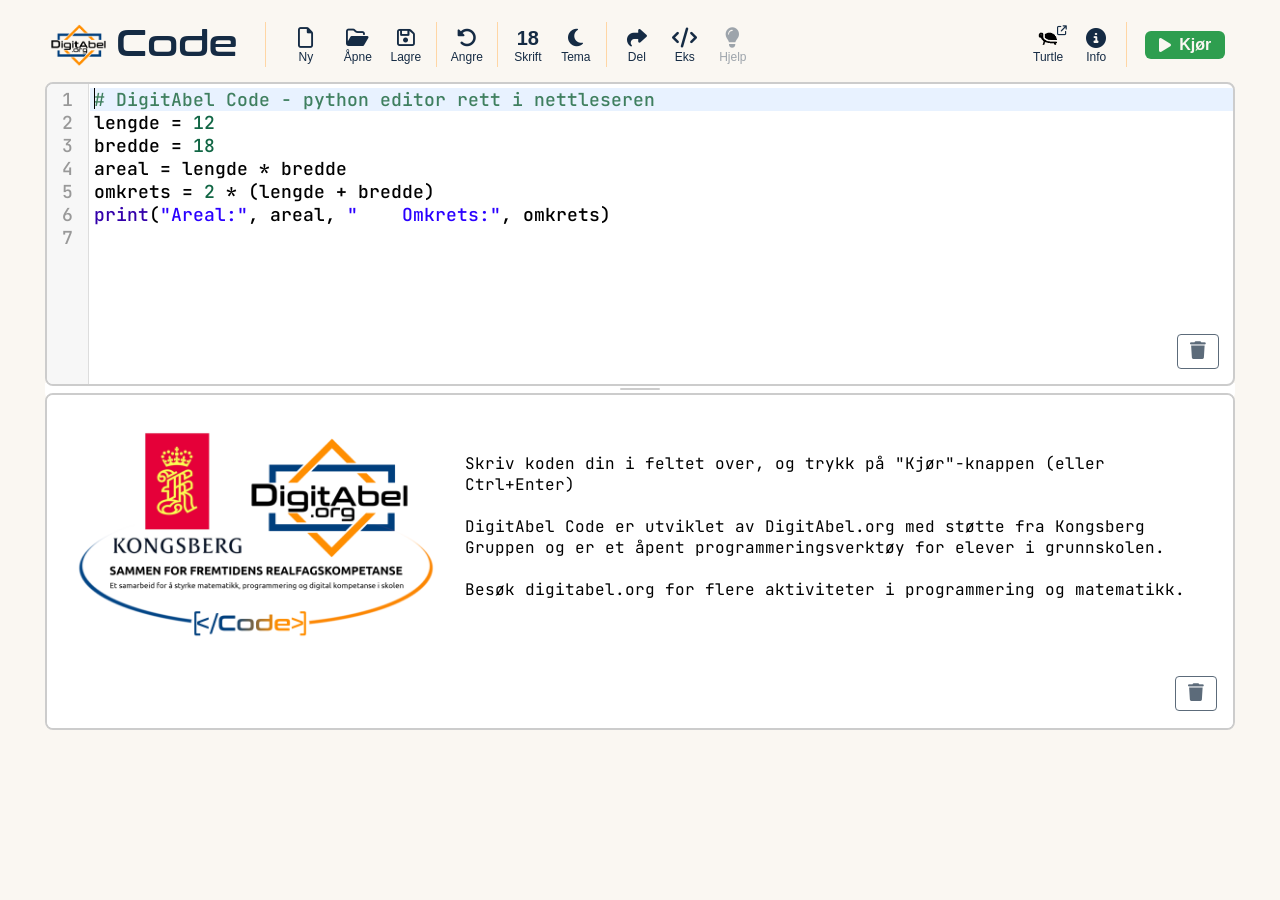
==== index.html @ 137e3df0 "v0.63" ====
<!DOCTYPE html>
<html lang="no">
<head>
<meta charset="UTF-8">
<title>DigitAbel Code - Python-editor</title>

<!-- Favicon (absolutt sti) -->
<link rel="icon" type="image/png" href="/img/icon-192x192.png">
<!-- Apple Touch Icon (absolutt sti) -->
<link rel="apple-touch-icon" href="/img/icon-192x192.png">

<!-- CodeMirror -->
<link rel="stylesheet" href="/codemirror/codemirror.min.css">
<link rel="stylesheet" href="/codemirror/theme/dracula.min.css">
<link rel="stylesheet" href="/codemirror/theme/eclipse.min.css">
<script src="/codemirror/codemirror.min.js"></script>
<script src="/codemirror/mode/python/python.min.js"></script>
<script src="/codemirror/addon/edit/matchbrackets.min.js"></script>
<script src="/codemirror/addon/edit/closebrackets.min.js"></script>
<script src="/codemirror/addon/selection/active-line.min.js"></script>
<link rel="stylesheet" href="/codemirror/addon/hint/show-hint.min.css">
<script src="/codemirror/addon/hint/show-hint.min.js"></script>
<script src="/codemirror/addon/hint/python-hint.min.js"></script>
<link rel="stylesheet" href="/codemirror/addon/fold/foldgutter.min.css">
<script src="/codemirror/addon/fold/foldcode.min.js"></script>
<script src="/codemirror/addon/fold/foldgutter.min.js"></script>
<script src="/codemirror/addon/fold/indent-fold.min.js"></script>

<!-- Fonter-->
<link rel="preconnect" href="https://fonts.googleapis.com">
<link rel="preconnect" href="https://fonts.gstatic.com" crossorigin>
<link href="https://fonts.googleapis.com/css2?family=JetBrains+Mono:wght@400;500&display=swap" rel="stylesheet">
<link rel="stylesheet" href="https://cdnjs.cloudflare.com/ajax/libs/font-awesome/6.4.0/css/all.min.css">

<!-- Pyodide (v0.25.0, ligger på egen server så skoler som sperrer CDN-er også får Python).
     Pakker som ikke ligger i /pyodide/ hentes fra jsdelivr via absolutte URL-er i pyodide-lock.json -->
<script src="/pyodide/pyodide.js"></script>

<!-- Kobling til CSS-->
<link rel="stylesheet" href="/css/pyted.css">

<!-- Kobling som kreves for PWA -->
<link rel="manifest" href="/manifest.json">

</head>

<!-- BODY -->
<body class="light">

<!-- BETA 
<img id="imgbeta" src="img/beta.png">
-->

<!-- LOGO RIGHT-->
<!--
<a href="https://digitabel.org" target="_blank"> 
    <img id="logo_light" src="img/logo_100_trans.png" style="display: block; z-index: 1000;">
</a>
<a href="https://digitabel.org" target="_blank">
<img id="logo_dark" src="img/logo_100_trans_white.png" style="display: none; z-index: 1000;">
</a>
-->

<!-- INFO-modal -->
<div id="shortcut-modal" class="modal">
    <div class="modal-content">
        <table style="width: 780px;">
            <tr>
                <td><h2 id="popinfo_head">DigitAbel Code</h2>
                    <h3>Skriv og kjør python på nett</h3>
                    <p style="margin-top: -20px; font-weight: 700; font-size: 0.83em;">v0.63</p>
                </td>
                <td style="text-align: right;">
                    <img src="img/logo_200_trans.png" class="modal-logo-light" alt="DigitAbel" style="width: 150px; margin-top: -25px;">
                    <img src="img/logo_100_trans_white.png" class="modal-logo-dark" alt="DigitAbel" style="width: 150px; margin-top: -25px; display: none;">
                </td>
            </tr>
        </table>
        
        <p id="popinfo">DigitAbel Code gir elever i grunnskolen et enkelt sted å skrive og kjøre egen Python-kode
            direkte i nettleseren – uten installasjon eller oppsett. Biblioteker som NumPy og Matplotlib
            følger med, slik at elevene også kan utforske beregninger, visualisering og programmering
            med kraftige verktøy.<br>Tjenesten er laget av DigitAbel.org som et supplement til de andre ressursene våre.
            DigitAbel Code skal være en lett tilgjengelig læringsarena – ikke en fullverdig erstatning for
            utviklingsmiljøer som Thonny, Visual Studio Code eller Jupyter.
        </p>
        <h4>Tastatursnarveier:</h4>
        <div class="shortcut-columns">
            <div class="shortcut-list">
                <span><kbd>Ctrl</kbd> + <kbd>Enter</kbd> → Kjør</span>
                <span><kbd>Ctrl</kbd> + <kbd>O</kbd> → Åpne</span>
            </div>
            <div class="shortcut-list">
                <span><kbd>Ctrl</kbd> + <kbd>S</kbd> → Lagre</span>
                <span><kbd>Ctrl</kbd> + <kbd>Z</kbd> → Angre</span>
            </div>
            <div class="shortcut-list">
                <span><kbd>Ctrl</kbd> + <kbd>+</kbd> → Zoom inn</span>
                <span><kbd>Ctrl</kbd> + <kbd>-</kbd> → Zoom ut</span>
            </div>
        </div>
        <table style="width: 100%;">
            <tr>
                <td>
                    <button id="checkForUpdatesBtn" class="update-btn">Oppdater DigitAbel Code</button>
                    <button id="installAppBtn" class="update-btn" style="display:none;">Installer app</button>
                </td>
                <td style="text-align: right;"><button id="close-modal">Lukk</button></td>
            </tr>
        </table>
        
        
        <p style="font-size: 12px;">
            DigitAbel Code er laget av <a href="https://digitabel.org/" class="modal-link">digitabel.org</a>, med hjelp av opensource-programmene
             <a href="https://pyodide.org/en/stable/#" class="modal-link">pyodide</a> og
              <a href="https://codemirror.net/" class="modal-link">codemirror</a>. Har du en tilbakemelding, eller ønsker
              å kontakte oss, gå til våre <a href="https://digitabel.org/om-digitabel/kontakt/" class="modal-link">kontakt-sider</a>.
              Les også vår <a href="/personvern.html" class="modal-link">personvernerklæring</a>.
        </p>
    </div>
</div>

<!-- EKSEMPLER-modal -->
 <div id="examples-modal" class="modal">
    <div class="modal-content">
        <!--<span id="close-examples-modal" class="close">&times;</span>-->
        <h2>Velg et kodeeksempel</h2>
        <div id="examples-tabs" role="tablist"></div>
        <div id="examples-grid"></div>
        <button id="close-examples-modal" style="background-color: #ffb86c; color: #282a36;">Lukk</button>
    </div>
</div>

<!-- LASTER-side -->
<div id="loading">
    <img src="img/logo_100_trans_white.png">
    <div class="loading-title">DigitAbel Code</div>
    <div style="margin: 1em 0;"><i class="fa-solid fa-hourglass"></i> Laster Python-miljø for DigitAbel Code 0.63</div>
    <!-- Fylles av showLoadingProblem() i js/pyted.js hvis lastingen er treg eller feiler -->
    <div id="loading-problem" style="display: none;">
        <p id="loading-problem-text"></p>
        <button id="loading-retry" onclick="location.reload()">Prøv igjen</button>
    </div>
</div>

<!-- VERKTØY-rad -->
 <div class="topframe">
<!-- LOGO + OVERSKRIFT -->
<div class="brand">
    <a href="https://digitabel.org" target="_blank" rel="noopener">
        <img id="logo_code_light" src="img/logo_100_trans.png" alt="DigitAbel Code" style="display: block;">
        <img id="logo_code_dark" src="img/logo_100_trans_white.png" alt="DigitAbel Code" style="display: none;">
    </a>
    <div id="banner-light" class="banner"><p id="head1_light">Code</p></div>
    <div id="banner-dark" class="banner" style="display: none;"><p id="head1_dark">Code</p></div>
</div>
<span class="toolbar-divider"></span>
<div id="toolbar" style="text-align: left;">
    <a class="toolbar-btn" href="https://code.digitabel.org/" target="_blank" rel="noopener" title="Nytt vindu"><i class="fa-regular fa-file" style="text-decoration: none; color: white;">  </i><span class="btn-label">Ny</span></a>
    <button onclick="openFile()" title="Åpne (Ctrl+O)"><i class="fa-regular fa-folder-open"></i><span class="btn-label">Åpne</span></button>
    <button onclick="saveCode()" title="Lagre (Ctrl+S)"><i class="fa-regular fa-floppy-disk"></i><span class="btn-label">Lagre</span></button>
    <span class="toolbar-divider"></span>
    <button id="undo-button" title="Angre (Ctrl+Z)" onclick="undoEditor()"><i class="fa-solid fa-rotate-left"></i><span class="btn-label">Angre</span></button>
    <span class="toolbar-divider"></span>
    <label class="toolbar-btn toolbar-select" title="Skriftstørrelse">
    <select id="fontSizeSelect" onchange="fontSize(this.value)" title="Skriftstørrelse">
        <option value="12">12</option>
        <option value="14">14</option>
        <option value="16">16</option>
        <option value="18" selected>18</option>
        <option value="20">20</option>
        <option value="24">24</option>
        <option value="28">28</option>
        <option value="32">32</option>
    </select>
    <span class="btn-label">Skrift</span>
    </label>
    <button id="theme-toggle" title="Bytt tema" class="theme-button"><i class="fa-solid fa-moon"></i><span class="btn-label">Tema</span></button>
    <span class="toolbar-divider"></span>
    <button id="share-button" title="Del kode"><i class="fa-solid fa-share"></i><span class="btn-label">Del</span></button>
    <button id="examples-button" title="Kodeeksempler"><i class="fa-solid fa-code"> </i><span class="btn-label">Eks</span></button>
    <button id="autocomplete-toggle" title="Kodehjelp av/på"><i class="fa-solid fa-lightbulb"></i><span class="btn-label">Hjelp</span></button>
    <button id="turtle-button" onclick="åpneTurtle()" title="Turtle-editor (ny fane)"><span class="turtle-icon"><img src="img/turtle-icon.png" class="turtle-img" alt="" aria-hidden="true"><i class="fa-solid fa-arrow-up-right-from-square turtle-ext" aria-hidden="true"></i></span><span class="btn-label">Turtle</span></button>
    <button id="info-button" title="Informasjon"><i class="fas fa-info-circle"></i><span class="btn-label">Info</span></button>
    <span class="toolbar-divider"></span>
</div>
<!-- KJØR-knapp helt til høyre i topframe (#toolbar har flex: 1 og skyver den ut) -->
<button title="Kjør kode (Ctrl+Enter)" onclick="runPython()" id="run-button"><i class="fas fa-play"></i><span class="btn-label">Kjør</span></button>
</div>

<!-- EDITOR -->
<div class="editor-wrapper">
    <textarea id="code"># DigitAbel Code - python editor rett i nettleseren
lengde = 12
bredde = 18
areal = lengde * bredde
omkrets = 2 * (lengde + bredde)
print("Areal:", areal, "    Omkrets:", omkrets)
</textarea>
    <button title="Fjern alt" onclick="clearEditor()" id="tom_editor" class="corner-button clear-button" style="bottom: 12px;">
        <i class="fas fa-trash"></i>
    </button>
</div>
<div id="editor-resize-handle" class="editor-resize-handle" title="Dra for å endre høyden på editoren"></div>

<!-- KJØRÆR-spinner -->
<div id="loading-indicator" style="display: none;">
  <span class="spinner"></span> <span id="loading-text">Kjører kode...</span>
</div>

<input type="file" id="fileInput" accept=".py" style="display:none">

<!-- PLOT-vindu -->
<div id="plot"></div>

<!-- FJERN-knapp fra output -->
<div class="output-wrapper">
    <button title="Fjern alt" onclick="clearOutput()" id="clear-output-button" class="corner-button clear-button" style="bottom: 12px;">
        <i class="fas fa-trash"></i></button>
    <div id="output-welcome">
        <img id="output-welcome-logo-light" src="/img/digitabel-kongsberg.png" alt="DigitAbel Code" style="display: block;">
        <img id="output-welcome-logo-dark" src="/img/digitabel-kongsberg_dark.png" alt="DigitAbel Code" style="display: none;">
        <p>Skriv koden din i feltet over, og trykk på "Kjør"-knappen (eller Ctrl+Enter)<br><br>DigitAbel Code er utviklet 
            av DigitAbel.org med støtte fra Kongsberg Gruppen og er et åpent programmeringsverktøy for elever i grunnskolen.
        <br><br>Besøk digitabel.org for flere aktiviteter i programmering og matematikk.</p>
    </div>
    <pre id="output" style="min-height: 50px;"><br>
    </pre>
</div>

<!-- Elevtilpasset tilbakemelding -->
<div id="error-message"></div>

<!-- Kobling til JS-->
<script src="/js/log.js"></script>
<script src="/js/pyted.js"></script>
<script src="/js/errorTranslations.js"></script>
<script src="/js/loadSelectedExample.js"></script>
<script src="/js/eksempler/trinn5.js"></script>
<script src="/js/eksempler/trinn6.js"></script>
<script src="/js/eksempler/trinn7.js"></script>
<script src="/js/eksempler/trinn8.js"></script>
<script src="/js/eksempler/trinn9.js"></script>
<script src="/js/eksempler/trinn10.js"></script>
<script src="/js/eksempler/mer.js"></script>
<script src="/js/functions.js"></script>

</body>
</html>
---- codemirror/codemirror.min.css ----
.CodeMirror {
  font-family: monospace;
  height: 300px;
  color: #000;
  direction: ltr;
}
.CodeMirror-lines {
  padding: 4px 0;
}
.CodeMirror pre.CodeMirror-line,
.CodeMirror pre.CodeMirror-line-like {
  padding: 0 4px;
}
.CodeMirror-gutter-filler,
.CodeMirror-scrollbar-filler {
  background-color: #fff;
}
.CodeMirror-gutters {
  border-right: 1px solid #ddd;
  background-color: #f7f7f7;
  white-space: nowrap;
}
.CodeMirror-linenumber {
  padding: 0 3px 0 5px;
  min-width: 20px;
  text-align: right;
  color: #999;
  white-space: nowrap;
}
.CodeMirror-guttermarker {
  color: #000;
}
.CodeMirror-guttermarker-subtle {
  color: #999;
}
.CodeMirror-cursor {
  border-left: 1px solid #000;
  border-right: none;
  width: 0;
}
.CodeMirror div.CodeMirror-secondarycursor {
  border-left: 1px solid silver;
}
.cm-fat-cursor .CodeMirror-cursor {
  width: auto;
  border: 0!important;
  background: #7e7;
}
.cm-fat-cursor div.CodeMirror-cursors {
  z-index: 1;
}
.cm-fat-cursor .CodeMirror-line::selection,
.cm-fat-cursor .CodeMirror-line>span::selection,
.cm-fat-cursor .CodeMirror-line>span>span::selection {
  background: 0 0;
}
.cm-fat-cursor .CodeMirror-line::-moz-selection,
.cm-fat-cursor .CodeMirror-line>span::-moz-selection,
.cm-fat-cursor .CodeMirror-line>span>span::-moz-selection {
  background: 0 0;
}
.cm-fat-cursor {
  caret-color: transparent;
}
@-moz-keyframes blink {
  50% {
    background-color: transparent;
  }
}
@-webkit-keyframes blink {
  50% {
    background-color: transparent;
  }
}
@keyframes blink {
  50% {
    background-color: transparent;
  }
}
.cm-tab {
  display: inline-block;
  text-decoration: inherit;
}
.CodeMirror-rulers {
  position: absolute;
  left: 0;
  right: 0;
  top: -50px;
  bottom: 0;
  overflow: hidden;
}
.CodeMirror-ruler {
  border-left: 1px solid #ccc;
  top: 0;
  bottom: 0;
  position: absolute;
}
.cm-s-default .cm-header {
  color: #00f;
}
.cm-s-default .cm-quote {
  color: #090;
}
.cm-negative {
  color: #d44;
}
.cm-positive {
  color: #292;
}
.cm-header,
.cm-strong {
  font-weight: 700;
}
.cm-em {
  font-style: italic;
}
.cm-link {
  text-decoration: underline;
}
.cm-strikethrough {
  text-decoration: line-through;
}
.cm-s-default .cm-keyword {
  color: #708;
}
.cm-s-default .cm-atom {
  color: #219;
}
.cm-s-default .cm-number {
  color: #164;
}
.cm-s-default .cm-def {
  color: #00f;
}
.cm-s-default .cm-variable-2 {
  color: #05a;
}
.cm-s-default .cm-type,
.cm-s-default .cm-variable-3 {
  color: #085;
}
.cm-s-default .cm-comment {
  color: #a50;
}
.cm-s-default .cm-string {
  color: #a11;
}
.cm-s-default .cm-string-2 {
  color: #f50;
}
.cm-s-default .cm-meta {
  color: #555;
}
.cm-s-default .cm-qualifier {
  color: #555;
}
.cm-s-default .cm-builtin {
  color: #30a;
}
.cm-s-default .cm-bracket {
  color: #997;
}
.cm-s-default .cm-tag {
  color: #170;
}
.cm-s-default .cm-attribute {
  color: #00c;
}
.cm-s-default .cm-hr {
  color: #999;
}
.cm-s-default .cm-link {
  color: #00c;
}
.cm-s-default .cm-error {
  color: red;
}
.cm-invalidchar {
  color: red;
}
.CodeMirror-composing {
  border-bottom: 2px solid;
}
div.CodeMirror span.CodeMirror-matchingbracket {
  color: #0b0;
}
div.CodeMirror span.CodeMirror-nonmatchingbracket {
  color: #a22;
}
.CodeMirror-matchingtag {
  background: rgba(255,150,0,.3);
}
.CodeMirror-activeline-background {
  background: #e8f2ff;
}
.CodeMirror {
  position: relative;
  overflow: hidden;
  background: #fff;
}
.CodeMirror-scroll {
  overflow: scroll!important;
  margin-bottom: -50px;
  margin-right: -50px;
  padding-bottom: 50px;
  height: 100%;
  outline: 0;
  position: relative;
  z-index: 0;
}
.CodeMirror-sizer {
  position: relative;
  border-right: 50px solid transparent;
}
.CodeMirror-gutter-filler,
.CodeMirror-hscrollbar,
.CodeMirror-scrollbar-filler,
.CodeMirror-vscrollbar {
  position: absolute;
  z-index: 6;
  display: none;
  outline: 0;
}
.CodeMirror-vscrollbar {
  right: 0;
  top: 0;
  overflow-x: hidden;
  overflow-y: scroll;
}
.CodeMirror-hscrollbar {
  bottom: 0;
  left: 0;
  overflow-y: hidden;
  overflow-x: scroll;
}
.CodeMirror-scrollbar-filler {
  right: 0;
  bottom: 0;
}
.CodeMirror-gutter-filler {
  left: 0;
  bottom: 0;
}
.CodeMirror-gutters {
  position: absolute;
  left: 0;
  top: 0;
  min-height: 100%;
  z-index: 3;
}
.CodeMirror-gutter {
  white-space: normal;
  height: 100%;
  display: inline-block;
  vertical-align: top;
  margin-bottom: -50px;
}
.CodeMirror-gutter-wrapper {
  position: absolute;
  z-index: 4;
  background: 0 0!important;
  border: none!important;
}
.CodeMirror-gutter-background {
  position: absolute;
  top: 0;
  bottom: 0;
  z-index: 4;
}
.CodeMirror-gutter-elt {
  position: absolute;
  cursor: default;
  z-index: 4;
}
.CodeMirror-gutter-wrapper ::selection {
  background-color: transparent;
}
.CodeMirror-gutter-wrapper ::-moz-selection {
  background-color: transparent;
}
.CodeMirror-lines {
  cursor: text;
  min-height: 1px;
}
.CodeMirror pre.CodeMirror-line,
.CodeMirror pre.CodeMirror-line-like {
  -moz-border-radius: 0;
  -webkit-border-radius: 0;
  border-radius: 0;
  border-width: 0;
  background: 0 0;
  font-family: inherit;
  font-size: inherit;
  margin: 0;
  white-space: pre;
  word-wrap: normal;
  line-height: inherit;
  color: inherit;
  z-index: 2;
  position: relative;
  overflow: visible;
  -webkit-tap-highlight-color: transparent;
  -webkit-font-variant-ligatures: contextual;
  font-variant-ligatures: contextual;
}
.CodeMirror-wrap pre.CodeMirror-line,
.CodeMirror-wrap pre.CodeMirror-line-like {
  word-wrap: break-word;
  white-space: pre-wrap;
  word-break: normal;
}
.CodeMirror-linebackground {
  position: absolute;
  left: 0;
  right: 0;
  top: 0;
  bottom: 0;
  z-index: 0;
}
.CodeMirror-linewidget {
  position: relative;
  z-index: 2;
  padding: .1px;
}
.CodeMirror-rtl pre {
  direction: rtl;
}
.CodeMirror-code {
  outline: 0;
}
.CodeMirror-gutter,
.CodeMirror-gutters,
.CodeMirror-linenumber,
.CodeMirror-scroll,
.CodeMirror-sizer {
  -moz-box-sizing: content-box;
  box-sizing: content-box;
}
.CodeMirror-measure {
  position: absolute;
  width: 100%;
  height: 0;
  overflow: hidden;
  visibility: hidden;
}
.CodeMirror-cursor {
  position: absolute;
  pointer-events: none;
}
.CodeMirror-measure pre {
  position: static;
}
div.CodeMirror-cursors {
  visibility: hidden;
  position: relative;
  z-index: 3;
}
div.CodeMirror-dragcursors {
  visibility: visible;
}
.CodeMirror-focused div.CodeMirror-cursors {
  visibility: visible;
}
.CodeMirror-selected {
  background: #d9d9d9;
}
.CodeMirror-focused .CodeMirror-selected {
  background: #d7d4f0;
}
.CodeMirror-crosshair {
  cursor: crosshair;
}
.CodeMirror-line::selection,
.CodeMirror-line>span::selection,
.CodeMirror-line>span>span::selection {
  background: #d7d4f0;
}
.CodeMirror-line::-moz-selection,
.CodeMirror-line>span::-moz-selection,
.CodeMirror-line>span>span::-moz-selection {
  background: #d7d4f0;
}
.cm-searching {
  background-color: #ffa;
  background-color: rgba(255,255,0,.4);
}
.cm-force-border {
  padding-right: .1px;
}
@media print {
  .CodeMirror div.CodeMirror-cursors {
    visibility: hidden;
  }
}
.cm-tab-wrap-hack:after {
  content: '';
}
span.CodeMirror-selectedtext {
  background: 0 0;
}
---- codemirror/theme/dracula.min.css ----
.cm-s-dracula.CodeMirror{background-color:#112337!important;color:#f8f8f2!important;border:none}.cm-s-dracula .CodeMirror-gutters{background-color:#152b44!important;color:#152b44!important;border:none}.cm-s-dracula .CodeMirror-cursor{border-left:solid thin #f8f8f0}.cm-s-dracula .CodeMirror-linenumber{color:#6d8a88}.cm-s-dracula .CodeMirror-selected{background:rgba(255,255,255,.1)}.cm-s-dracula .CodeMirror-line::selection,.cm-s-dracula .CodeMirror-line>span::selection,.cm-s-dracula .CodeMirror-line>span>span::selection{background:rgba(255,255,255,.1)}.cm-s-dracula .CodeMirror-line::-moz-selection,.cm-s-dracula .CodeMirror-line>span::-moz-selection,.cm-s-dracula .CodeMirror-line>span>span::-moz-selection{background:rgba(255,255,255,.1)}.cm-s-dracula span.cm-comment{color:#6272a4}.cm-s-dracula span.cm-string,.cm-s-dracula span.cm-string-2{color:#f1fa8c}.cm-s-dracula span.cm-number{color:#bd93f9}.cm-s-dracula span.cm-variable{color:#50fa7b}.cm-s-dracula span.cm-variable-2{color:#fff}.cm-s-dracula span.cm-def{color:#50fa7b}.cm-s-dracula span.cm-operator{color:#ff79c6}.cm-s-dracula span.cm-keyword{color:#ff79c6}.cm-s-dracula span.cm-atom{color:#bd93f9}.cm-s-dracula span.cm-meta{color:#f8f8f2}.cm-s-dracula span.cm-tag{color:#ff79c6}.cm-s-dracula span.cm-attribute{color:#50fa7b}.cm-s-dracula span.cm-qualifier{color:#50fa7b}.cm-s-dracula span.cm-property{color:#66d9ef}.cm-s-dracula span.cm-builtin{color:#50fa7b}.cm-s-dracula span.cm-type,.cm-s-dracula span.cm-variable-3{color:#ffb86c}.cm-s-dracula .CodeMirror-activeline-background{background:rgba(255,255,255,.05)}.cm-s-dracula .CodeMirror-matchingbracket{text-decoration:underline;color:#fff!important}
---- codemirror/theme/eclipse.min.css ----
.cm-s-eclipse span.cm-meta{color:#ff1717}.cm-s-eclipse span.cm-keyword{line-height:1em;font-weight:700;color:#7f0055}.cm-s-eclipse span.cm-atom{color:#219}.cm-s-eclipse span.cm-number{color:#164}.cm-s-eclipse span.cm-def{color:#00f}.cm-s-eclipse span.cm-variable{color:#000}.cm-s-eclipse span.cm-variable-2{color:#0000c0}.cm-s-eclipse span.cm-type,.cm-s-eclipse span.cm-variable-3{color:#0000c0}.cm-s-eclipse span.cm-property{color:#000}.cm-s-eclipse span.cm-operator{color:#000}.cm-s-eclipse span.cm-comment{color:#3f7f5f}.cm-s-eclipse span.cm-string{color:#2a00ff}.cm-s-eclipse span.cm-string-2{color:#f50}.cm-s-eclipse span.cm-qualifier{color:#555}.cm-s-eclipse span.cm-builtin{color:#30a}.cm-s-eclipse span.cm-bracket{color:#cc7}.cm-s-eclipse span.cm-tag{color:#170}.cm-s-eclipse span.cm-attribute{color:#00c}.cm-s-eclipse span.cm-link{color:#219}.cm-s-eclipse span.cm-error{color:red}.cm-s-eclipse .CodeMirror-activeline-background{background:#e8f2ff}.cm-s-eclipse .CodeMirror-matchingbracket{outline:1px solid grey;color:#000!important}
---- codemirror/addon/hint/show-hint.min.css ----
.CodeMirror-hints{position:absolute;z-index:10;overflow:hidden;list-style:none;margin:0;padding:2px;-webkit-box-shadow:2px 3px 5px rgba(0,0,0,.2);-moz-box-shadow:2px 3px 5px rgba(0,0,0,.2);box-shadow:2px 3px 5px rgba(0,0,0,.2);border-radius:3px;border:1px solid silver;background:#fff;font-size:90%;font-family:monospace;max-height:20em;overflow-y:auto;box-sizing:border-box}.CodeMirror-hint{margin:0;padding:0 4px;border-radius:2px;white-space:pre;color:#000;cursor:pointer}li.CodeMirror-hint-active{background:#08f;color:#fff}
---- codemirror/addon/fold/foldgutter.min.css ----
.CodeMirror-foldmarker{color:#00f;text-shadow:#b9f 1px 1px 2px,#b9f -1px -1px 2px,#b9f 1px -1px 2px,#b9f -1px 1px 2px;font-family:arial;line-height:.3;cursor:pointer}.CodeMirror-foldgutter{width:.7em}.CodeMirror-foldgutter-folded,.CodeMirror-foldgutter-open{cursor:pointer}.CodeMirror-foldgutter-open:after{content:"\25BE"}.CodeMirror-foldgutter-folded:after{content:"\25B8"}
---- css/pyted.css ----
@font-face {
  font-family: Conthrax; /* set name */
  src: url(../img/conthrax.ttf); /* url of the font */
}

body {
    font-family: Verdana, Geneva, Tahoma, sans-serif;
    max-width: 93%;
    margin: auto;
    padding: 15px;
    background: #152b44;
    color: white;
}

#imgbeta {
    position: fixed;
    right: 0;
    top: 0;
    max-width: 100px;
    z-index: 1000;
}
#logo_light, #logo_dark {
    position: fixed;
    right: 10px;
    top: 10px;
    max-width: 100px;
}
#logo_code_light, #logo_code_dark {
    max-height: 42px;
    width: auto;
}

button, .toolbar-btn {
    margin: 1px;
    margin-bottom: 5px;
    padding: 4px 15px;
    background: #5c6b7a;
    color: #faf7f2;
    border: none;
    border-radius: 4px;
    font-family:Verdana, Geneva, Tahoma, sans-serif;
    font-size: 1rem;
    font-weight: 700;
    cursor: pointer;
    transition: 0.1s;
}

.toolbar-btn {
    display: inline-block;
    text-decoration: none;
}

button:hover, .toolbar-btn:hover {
    opacity: 0.75;
    transform: scale(1.05);
}

body.dark {
    background: #0d1b2a;
}

/* Verktøyrad-knappene har samme bakgrunn som topframe (gjennomsiktig) */
body.dark #toolbar button, body.dark #toolbar .toolbar-btn, body.dark #toolbar select {
    background: transparent;
    color: #faf7f2;
}

body.light #toolbar button, body.light #toolbar .toolbar-btn, body.light #toolbar select {
    background: transparent;
    color: #152b44;
}

/* "Ny"-ikonet har inline color: white, så det må overstyres */
body.dark #toolbar .toolbar-btn i {
    color: #faf7f2 !important;
}

body.light #toolbar .toolbar-btn i {
    color: #152b44 !important;
}

/* Verktøyrad: ikon med liten label under.
   Flex fjerner mellomrommet som linjeskiftene mellom knappene i HTML-en ellers gir. */
.topframe #toolbar {
    display: flex;
    flex-wrap: nowrap; /* Aldri to linjer – er det ikke plass, kuttes raden til høyre */
    min-width: 0;      /* Lar raden bli smalere enn knappene, så Kjør aldri skyves ut */
    overflow: hidden;
    padding: 2px 0;    /* Litt luft så hover-forstørrelsen (scale) ikke kuttes oppe/nede */
    align-items: center; /* Knappene sentreres vertikalt (delerne strekkes med align-self) */
}

/* Knappene og delerne skal ikke presses sammen når plassen blir liten */
#toolbar > * {
    flex-shrink: 0;
}

/* Tynne vertikale delere i verktøyraden */
.toolbar-divider {
    min-height: 45px;
    align-self: stretch;
    width: 1px;
    margin: 2px 6px;
    /* Lav kontrast mot den mørke bakgrunnen (#0d1b2a), samme idé som i lyst tema under */
    background: #203750;
}

body.light .toolbar-divider {
    background: #ffd6a5;
}

/* Delelinjen mellom overskrift og Ny står direkte i topframe, som har egen gap */
.topframe > .toolbar-divider {
    /* Ekstra marg til venstre, så linjen ser sentrert ut mellom overskriften og
       Ny-ikonet (Ny-knappen har ~15px luft rundt ikonet pga. min-width) */
    margin: 4px 0 4px 16px;
}

#toolbar button, #toolbar .toolbar-btn {
    display: inline-flex;
    flex-direction: column;
    align-items: center;
    justify-content: center;
    vertical-align: top;
    min-width: 46px;
    margin: 0 1px;
    padding: 2px 4px 1px;
    font-size: 1.25rem; /* Ikonstørrelse – knappene har ingen bakgrunn, så luften inni dem trengs ikke */
    line-height: 1;
}

#toolbar .btn-label {
    display: block;
    margin-top: 3px;
    font-size: 0.75rem;
    font-weight: 400;
    line-height: 1;
}

/* Skriftstørrelse-velgeren ligger inni en label-boks som ser ut som en knapp.
   Select-elementet fyller hele boksen (også under labelen), siden klikk på en
   <label> bare gir fokus og ikke åpner nedtrekkslisten. */
#toolbar .toolbar-select {
    position: relative;
    padding: 0;
}

#toolbar .toolbar-select select {
    width: 100%;
    margin: 0;
    padding: 2px 4px 16px;
    background: transparent !important;
    font-size: 1.25rem;
    line-height: 1;
}

#toolbar .toolbar-select .btn-label {
    position: absolute;
    left: 0;
    right: 0;
    bottom: 1px;
    text-align: center;
    pointer-events: none;
}

#toolbar .toolbar-select select:hover {
    opacity: 1;
    transform: none;
}

/* Valgene i nedtrekkslisten trenger en ekte bakgrunn (ikke gjennomsiktig) */
body.dark #toolbar .toolbar-select select option {
    background: #0d1b2a;
    color: #faf7f2;
}

body.light #toolbar .toolbar-select select option {
    background: #faf7f2;
    color: #152b44;
}
select {
    margin: 1px;
    margin-bottom: 5px;
    padding: 4px 15px;
    background: #5c6b7a;
    color: white;
    border: none;
    border-radius: 4px;
    font-family: Verdana, Helvetica, sans-serif;
    font-size: 1rem;
    font-weight: 700;
    cursor: pointer;
    transition: 0.1s;
    appearance: none; /* Fjerner standard utseende i noen nettlesere */
    -webkit-appearance: none;
    -moz-appearance: none;
    text-align: center; /* Senter tekst i dropdownen */
    vertical-align: middle;
}

select:hover {
    opacity: 0.75;
    transform: scale(1.05);
}

#head1_light {
    font-family: Conthrax;
    font-size: 60px;
    margin-top: -10px;
    margin-bottom: -5px;
    padding: 0px;
    color: #000;
}

#head1_dark {
    font-family: Conthrax;
    font-size: 60px;
    margin-top: -10px;
    margin-bottom: -5px;
    padding: 0px;
    color: #faf7f2;
}

#popinfo {
    font-family: Verdana, Geneva, Tahoma, sans-serif;
    font-weight: 400;
    margin-top: -20px;
}#popinfo_head {
    font-family: Conthrax;
    font-size: 50px;
    margin: 0;
}
#loading {
    position: fixed;
    top: 0;
    left: 0;
    width: 100%;
    height: 100%;
    display: flex;
    flex-direction: column;
    justify-content: center;
    align-items: center;
    background-color: rgba(0, 0, 0, 0.85); /* Mørk, gjennomsiktig bakgrunn for å dimme siden */
    font-family: 'JetBrains Mono', monospace;
    font-size: large;
    font-weight: 500;
    text-align: center;
    color: white; /* Hvit tekst for bedre kontrast mot mørk bakgrunn */
    z-index: 1000; /* Sikrer at den vises over alt annet innhold */
    pointer-events: auto; /* Blokkerer klikk på resten av siden */
}
.loading-title {
    font-family: Conthrax;
    font-size: 100px;
}
#loading-problem {
    max-width: 600px;
    font-size: medium;
    font-weight: 400;
    color: #ffb86c;
}
#loading-retry {
    font-family: inherit;
    font-size: medium;
    padding: 0.5em 1.5em;
    border: none;
    border-radius: 6px;
    background-color: #50fa7b;
    color: #282a36;
    cursor: pointer;
}

.CodeMirror {
    font-family: "JetBrains Mono", monospace;
    font-variant-ligatures: none;
    font-feature-settings: "liga" 0, "calt" 0;
    min-height: 200px;
    font-size: 18px;
    font-weight: 500;
    border: 2px solid #6272a4;
    border-radius: 8px;
}

.cm-s-dracula.CodeMirror {
    border: 2px solid #6272a4 !important;
}

body.light .CodeMirror {
    border-color: #ccc;
}

.CodeMirror-hints {
    font-family: "JetBrains Mono", monospace;
    font-size: 18px;
    font-weight: 500;
    border-radius: 4px;
    border: none;
    padding: 2px 0;
}

.CodeMirror-hint {
    padding: 2px 8px;
}

body.light .CodeMirror-hints {
    background: #ffffff;
    color: #000000;
    box-shadow: 0 2px 8px rgba(0,0,0,0.2);
}

body.light .CodeMirror-hint-active {
    background: #d0e4ff;
    color: #000000;
}

body.dark .CodeMirror-hints {
    background: #152b44;
    color: #f8f8f2;
    box-shadow: 0 2px 8px rgba(0,0,0,0.5);
}

body.dark .CodeMirror-hint {
    color: #f8f8f2;
}

body.dark .CodeMirror-hint-active {
    background: #44475a;
    color: #f8f8f2;
}

body.dark .CodeMirror-foldgutter-open:after,
body.dark .CodeMirror-foldgutter-folded:after {
    color: #6d8a88;
}

.cm-clickable-link {
    text-decoration: underline;
    cursor: pointer;
}

#plot {
    font-family: "JetBrains Mono", monospace;
    font-size: 18px;
    display: none;
    justify-content: center;
    align-items: center;
    margin: 10px auto;
    padding: 20px;
    border: 2px solid #6272a4; /* Samme ramme som editoren */
    background: #0a1420;
    white-space: pre-wrap;
    overflow-wrap: break-word;
    max-width: 1000px;
}

.light {
    background: #faf7f2 !important;
    color: black !important;
}

.light .output-wrapper,
.light #output,
.light #plot {
    background: #ffffff;
    color: black;
}

/* Samme rammefarge som editoren i lyst tema (body.light .CodeMirror) */
.light .output-wrapper,
.light #plot {
    border-color: #ccc;
}

.light .python-input-inline {
    color: #1a7a2e;
}

.banner {
    width: 100%;
    text-align: center;
    margin-bottom: 5px;
}

/* Når temaet er lyst, vis banner-light og skjul banner-dark */
.light #banner-light {
    display: block;
}
.light #banner-dark {
    display: none;
}

/* Når temaet er mørkt, vis banner-dark og skjul banner-light */
.dark #banner-dark {
    display: block;
}
.dark #banner-light {
    display: none;
}

/* Popup-vinduet (skjult som standard) */
.modal {
    display: none;
    position: fixed;
    top: 0;
    left: 0;
    width: 100%;
    height: 100%;
    background: rgba(0,0,0,0.75);
    z-index: 1001;
    justify-content: center;
    align-items: center;
}

.modal-content {
    background-color: #fff;
    color: #111;
    margin: 10% auto;
    padding: 20px;
    border-radius: 8px;
    border-top: 4px solid #ffb86c;
    width: 80%;
    max-width: 800px;
    box-shadow: 0 8px 24px rgba(0, 0, 0, 0.35);
}

.dark .modal-content {
    background-color: #152b44;
    color: #eee;
}

.dark .modal-logo-light { display: none !important; }
.dark .modal-logo-dark { display: inline !important; }
.modal-content h3 {
    margin-top: 0;
    font-size: 1.5rem;
}

/* EKSEMPEL-modal: faner per trinn, og emner som kolonner */
#examples-modal .modal-content {
    max-width: 1000px;
    margin: 5% auto;
    max-height: 85vh;
    overflow-y: auto;
}

#examples-tabs {
    display: flex;
    flex-wrap: wrap;
    gap: 4px;
    border-bottom: 2px solid #ffb86c;
    margin-bottom: 16px;
}

#examples-tabs .examples-tab {
    margin: 0;
    padding: 8px 14px;
    border-radius: 6px 6px 0 0;
    background: #e9ecef;
    color: #152b44;
}

.dark #examples-tabs .examples-tab {
    background: #1f3a5a;
    color: #faf7f2;
}

#examples-tabs .examples-tab:hover {
    transform: none;
}

#examples-tabs .examples-tab.active {
    background: #ffb86c;
    color: #282a36;
    opacity: 1;
}

#examples-grid {
    display: grid;
    grid-template-columns: repeat(auto-fill, minmax(170px, 1fr));
    gap: 16px;
    margin-bottom: 16px;
}

.examples-topic {
    display: flex;
    flex-direction: column;
    align-items: stretch;
}

#examples-grid .examples-topic h3 {
    font-size: 1rem;
    margin: 0 0 8px;
}

.examples-empty {
    font-style: italic;
    opacity: 0.6;
    margin: 0;
}

.shortcut-columns {
    display: flex;
    flex-wrap: wrap;
    gap: 12px 60px;
    margin-bottom: 20px;
}

.shortcut-columns .shortcut-list {
    margin-bottom: 0;
}

.shortcut-list {
    font-family: "JetBrains Mono", monospace;
    font-weight: 500;
    display: flex;
    flex-direction: column;
    gap: 12px;
    margin-bottom: 20px;
}

.shortcut-list span {
    white-space: nowrap;
    display: block;
    font-size: 1rem;
}

#close-modal {
    background: #ffb86c;
    color: #282a36;
    border: none;
    padding: 7px 18px;
    border-radius: 6px;
    cursor: pointer;
    font-size: 0.85rem;
    font-weight: 700;
    letter-spacing: 0.03em;
    transition: background 0.2s ease, transform 0.1s ease;
}

#close-modal:hover {
    background: #e8974a;
    transform: translateY(-1px);
}

.update-btn {
  background-color: #ffb86c;
  color: #282a36;
  border: none;
  padding: 7px 18px;
  margin: 8px 0;
  cursor: pointer;
  border-radius: 6px;
  font-size: 0.85rem;
  font-weight: 700;
  letter-spacing: 0.03em;
  transition: background 0.2s ease, transform 0.1s ease;
}

.update-btn:hover {
  background-color: #e8974a;
  transform: translateY(-1px);
}

.modal-link {
    color: #6272a4;
}

.dark .modal-link {
    color: #ffb86c;
}

kbd {
    background: #e9ecef;
    color: #333;
    border: 1px solid #ccc;
    padding: 2px 6px;
    border-radius: 4px;
    font-size: 0.8rem;
    font-family: "JetBrains Mono", monospace;
    box-shadow: 0 1px 1px rgba(0,0,0,0.1);
}

.dark kbd {
    background: #44475a;
    color: #f8f8f2;
    border: 1px solid #6272a4;
}

/* -- Visuell feedback -- */
.spinner {
  display: inline-block;
  width: 20px;
  height: 20px;
  border: 3px solid rgba(0,0,0,.1);
  border-radius: 50%;
  border-top-color: #8be9fd;
  animation: spin 1s ease-in-out infinite;
}
@keyframes spin {
  to { transform: rotate(360deg); }
}

/* Kodehjelp */
#error-message {
    color: #6272a4;
    margin: 10px 0;
    display: none;
    font-family: Verdana, Geneva, Tahoma, sans-serif;
    font-size: 20px;
    white-space: pre-line; /* Behandler \n som linjeskift */
}

/* Når temaet er mørkt, sett fargen til orange */
.dark #error-message {
    color: #ffb86c;
}
.editor-wrapper {
    position: relative; /* Nødvendig for absolute posisjonering av knappen */
    width: 100%; /* Juster bredde etter behov */
    min-height: 200px; /* Juster høyde etter behov */
}

#code {
    width: 100%; /* Fyller hele bredden av wrapperen */
    height: 100%; /* Fyller hele høyden av wrapperen */
    box-sizing: border-box; /* Sikrer at padding/border ikke påvirker størrelsen */
    padding: 10px; /* Avstand inne i textarea */
    font-family: monospace; /* Typisk for kodeeditorer */
    resize: none; /* Forhindrer brukeren i å endre størrelsen på textarea */
}

.editor-resize-handle {
    height: 12px;
    margin-top: -3px; /* Overlapper editorens nedre kant litt, så håndtaket ser sammenhengende ut */
    margin-bottom: -4px;
    border: 2px solid #0d1b2a; /* Samme farge som sidens bakgrunn (dark), så håndtaket nesten ikke synes før man hovrer */
    border-top: none;
    border-radius: 0 0 4px 4px;
    background-color: #0d1b2a;
    cursor: row-resize;
    display: flex;
    align-items: center;
    justify-content: center;
    touch-action: none; /* Forhindrer at nettleseren scroller siden ved drag på touch-enheter */
}

.editor-resize-handle::after {
    content: "";
    width: 40px;
    height: 2px;
    border-radius: 2px;
    background-color: #6272a4;
}

.editor-resize-handle:hover,
.editor-resize-handle.dragging {
    background-color: #152b44;
}

.editor-resize-handle:hover::after,
.editor-resize-handle.dragging::after {
    background-color: #f8f8f2;
}

body.light .editor-resize-handle {
    border-color: #ffffff; /* Samme farge som editoren/output-welcome-boksen i lyst tema, så håndtaket nesten ikke synes før man hovrer */
    background-color: #ffffff;
}

body.light .editor-resize-handle::after {
    background-color: #ccc;
}

body.light .editor-resize-handle:hover,
body.light .editor-resize-handle.dragging {
    background-color: #f2ece2;
}

body.light .editor-resize-handle:hover::after,
body.light .editor-resize-handle.dragging::after {
    background-color: #555;
}

.corner-button {
    position: absolute;
  /*  bottom: 12px;  Avstand fra bunnen */
    right: 15px; /* Avstand fra høyre kant */
    padding: 6px 12px;
    background-color: #5c6b7a;
    color:#faf7f2;
    border: none;
    border-radius: 4px;
    cursor: pointer;
    z-index: 10; /* Sikrer at knappen vises over textarea */
    font-size: 18px;
}

/* "Tøm"-knappene skal se ut som en del av editor/output, ikke stikke seg ut */
.clear-button {
    background-color: #0d1b2a;
    color: #5c6b7a;
    border: 1px solid #5c6b7a;
}

.clear-button:hover {
    background-color: #152b44;
}

body.light .clear-button {
    background-color: #ffffff;
    color: #5c6b7a;
    border: 1px solid #5c6b7a;
}

body.light .clear-button:hover {
    background-color: #f0f0f0;
}

.output-wrapper {
    position: relative; /* Nødvendig for absolute posisjonering av knappen */
    margin-top: 0px;
    border: 2px solid #6272a4; /* Samme ramme som editoren */
    border-radius: 8px;
    overflow: hidden; /* Klipper innholdet etter de avrundede hjørnene */
    background: #0a1420;
    padding: 0px;
}

#output {
    font-family: "JetBrains Mono", monospace;
    font-size: 18px;
    margin: 0;
    padding: 0 0 0 10px; /* Liten venstremarg så teksten ikke ligger inntil rammen */
    white-space: pre-wrap;
    overflow-wrap: break-word;
    color: white;
}

#output-welcome {
    max-width: 1200px;
    margin: 0 auto;
    display: flex;
    align-items: center;
    gap: 16px;
    padding: 16px;
    color: white;
}

#output-welcome img {
    width: 386px;
    height: auto;
    flex-shrink: 0;
}

#output-welcome p {
    margin: 0;
    font-family: "JetBrains Mono", monospace;
    font-size: 16px;
}

.light #output-welcome {
    background: #ffffff;
    color: black;
}

.python-input-inline {
    border: none;
    border-bottom: 1px dashed #aaa;
    background: transparent;
    outline: none;
    font-family: "JetBrains Mono", monospace;
    font-size: inherit;
    color: #50fa7b;
    min-width: 150px;
    padding: 0;
    margin: 0;
    vertical-align: baseline;
}

.topframe {
    display: flex; /* Logo + overskrift til venstre, verktøyraden rett etter */
    align-items: center;
    gap: 12px;
    /* border: 2px solid #6272a4; Samme ramme som editoren – fjernet i 0.60 for å teste uten ramme */
    border-radius: 8px;
    padding: 3px 6px;
    margin-bottom: 8px;
}

/* Logo + "Code"-overskrift til venstre i topframe */
.topframe .brand {
    display: flex;
    align-items: center;
    gap: 10px;
    flex-shrink: 0;
}

.topframe .banner {
    width: auto;
    margin: 0;
}

.topframe #head1_light, .topframe #head1_dark {
    font-size: 36px;
    margin: 0;
    line-height: 1;
}

/* Samme farge som forgrunnen på knappene i verktøyraden */
.topframe #head1_light {
    color: #152b44;
}

.topframe #head1_dark {
    color: #faf7f2;
}

.topframe #toolbar {
    flex: 1;
}

/* Turtle- og Info-knappen skyves helt til høyre i verktøyraden, rett før Kjør-knappen */
.topframe #toolbar #turtle-button {
    margin-left: auto;
}

/* Liten pil oppe til høyre på turtle-ikonet, som antyder at knappen åpner en annen side */
#turtle-button .turtle-icon {
    position: relative;
    display: inline-block;
    line-height: 1;
}

#turtle-button .turtle-img {
    width: 1em;
    height: 1em;
    vertical-align: -0.15em;
    /* Speilvendt så hodet peker bort fra pilen oppe til høyre */
    transform: scaleX(-1);
}

/* Ikonet er tegnet med sort strek, så det inverteres til hvitt i mørkt tema
   (samme effekt som currentColor ga for den gamle SVG-en) */
body.dark #turtle-button .turtle-img {
    filter: invert(1);
}

#turtle-button .turtle-ext {
    position: absolute;
    top: -3px;
    right: -9px;
    font-size: 0.5em;
}

/* Kjør-knappen helt til høyre i topframe: lav knapp med label til høyre for ikonet,
   og grønn bakgrunn så den skiller seg ut */
.topframe #run-button {
    display: inline-flex;
    flex-direction: row;
    align-items: center;
    justify-content: center;
    gap: 8px;
    flex-shrink: 0;
    margin: 0 4px 0 0;
    padding: 6px 14px;
    background-color: #2e9e4f;
    color: #faf7f2;
    border: none;
    border-radius: 6px;
    cursor: pointer;
    font-size: 1rem;
    line-height: 1;
}

.topframe #run-button:hover {
    background-color: #36b25a;
}

.topframe #run-button .btn-label {
    font-size: 1rem;
    font-weight: 700;
    line-height: 1;
}
/* Smalt vindu: skjul logoen oppe til venstre, så verktøyraden får plass på én linje.
   Skjuler lenken rundt bildene, så tema-byttet (som setter display på <img>) ikke påvirkes */
@media (max-width: 996px) {
    .topframe .brand a {
        display: none;
    }
}

/* Enda smalere: skjul også "Code"-overskriften (hele .brand) og delelinjen etter den.
   Tema-byttet setter display på #banner-light/-dark inni .brand, så det påvirkes ikke */
@media (max-width: 925px) {
    .topframe .brand,
    .topframe > .toolbar-divider {
        display: none;
    }
}
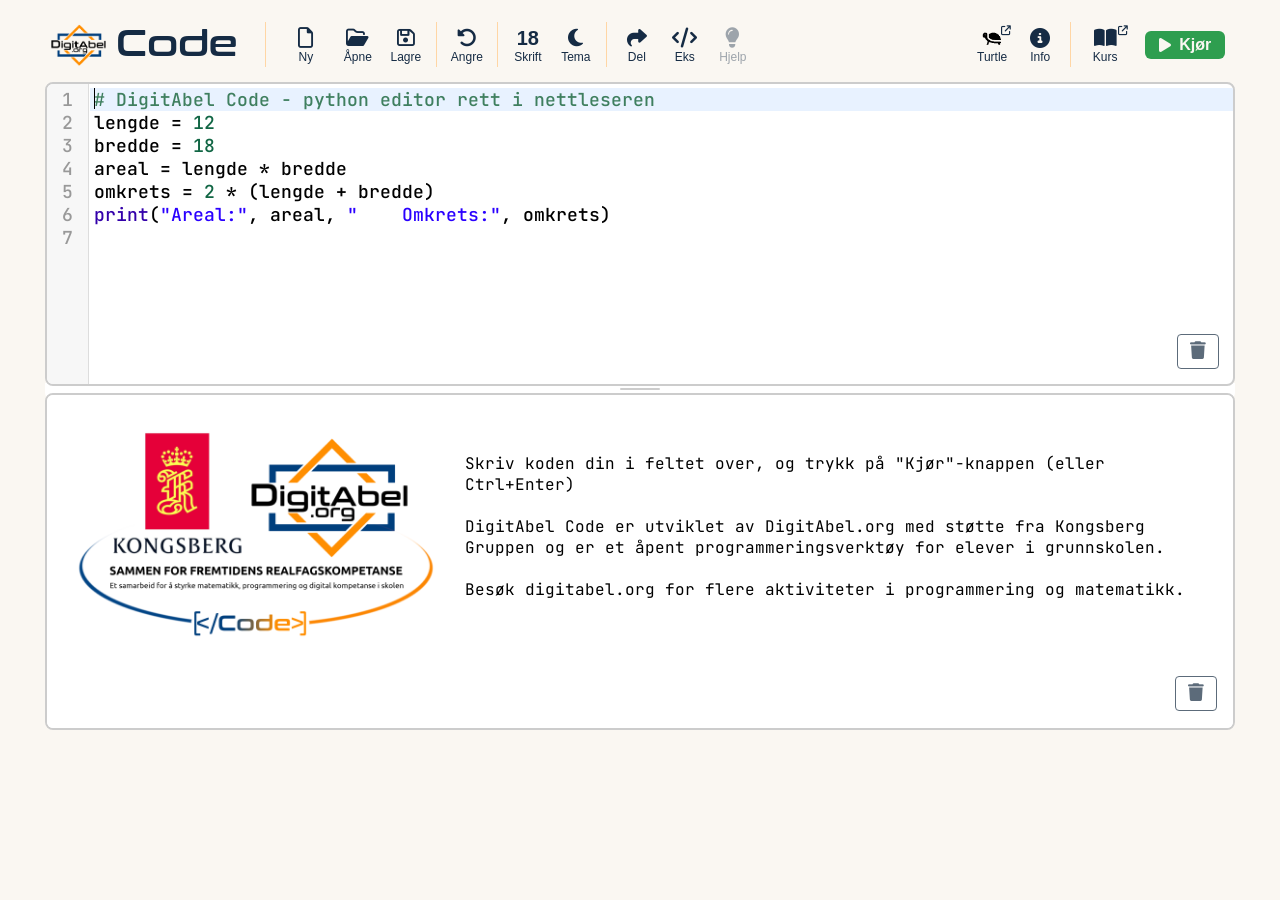
==== commit aa2bf964: "Lagt til knapp for Online-kurs" ====
--- a/index.html
+++ b/index.html
@@ -183,6 +183,7 @@
     <button id="turtle-button" onclick="åpneTurtle()" title="Turtle-editor (ny fane)"><span class="turtle-icon"><img src="img/turtle-icon.png" class="turtle-img" alt="" aria-hidden="true"><i class="fa-solid fa-arrow-up-right-from-square turtle-ext" aria-hidden="true"></i></span><span class="btn-label">Turtle</span></button>
     <button id="info-button" title="Informasjon"><i class="fas fa-info-circle"></i><span class="btn-label">Info</span></button>
     <span class="toolbar-divider"></span>
+    <a class="toolbar-btn" id="course-button" href="https://digitabel.org/programmering/python-krasjkurs-for-laerere/" target="_blank" rel="noopener" title="Online python-kurs"><span class="course-icon"><i class="fa-solid fa-book-open" aria-hidden="true"></i><i class="fa-solid fa-arrow-up-right-from-square course-ext" aria-hidden="true"></i></span><span class="btn-label">Kurs</span></a>
 </div>
 <!-- KJØR-knapp helt til høyre i topframe (#toolbar har flex: 1 og skyver den ut) -->
 <button title="Kjør kode (Ctrl+Enter)" onclick="runPython()" id="run-button"><i class="fas fa-play"></i><span class="btn-label">Kjør</span></button>
--- a/css/pyted.css
+++ b/css/pyted.css
@@ -852,6 +852,20 @@
     font-size: 0.5em;
 }
 
+/* Liten pil oppe til høyre på Kurs-ikonet, samme idé som på Turtle-knappen */
+#course-button .course-icon {
+    position: relative;
+    display: inline-block;
+    line-height: 1;
+}
+
+#course-button .course-ext {
+    position: absolute;
+    top: -3px;
+    right: -11px;
+    font-size: 0.5em;
+}
+
 /* Kjør-knappen helt til høyre i topframe: lav knapp med label til høyre for ikonet,
    og grønn bakgrunn så den skiller seg ut */
 .topframe #run-button {
